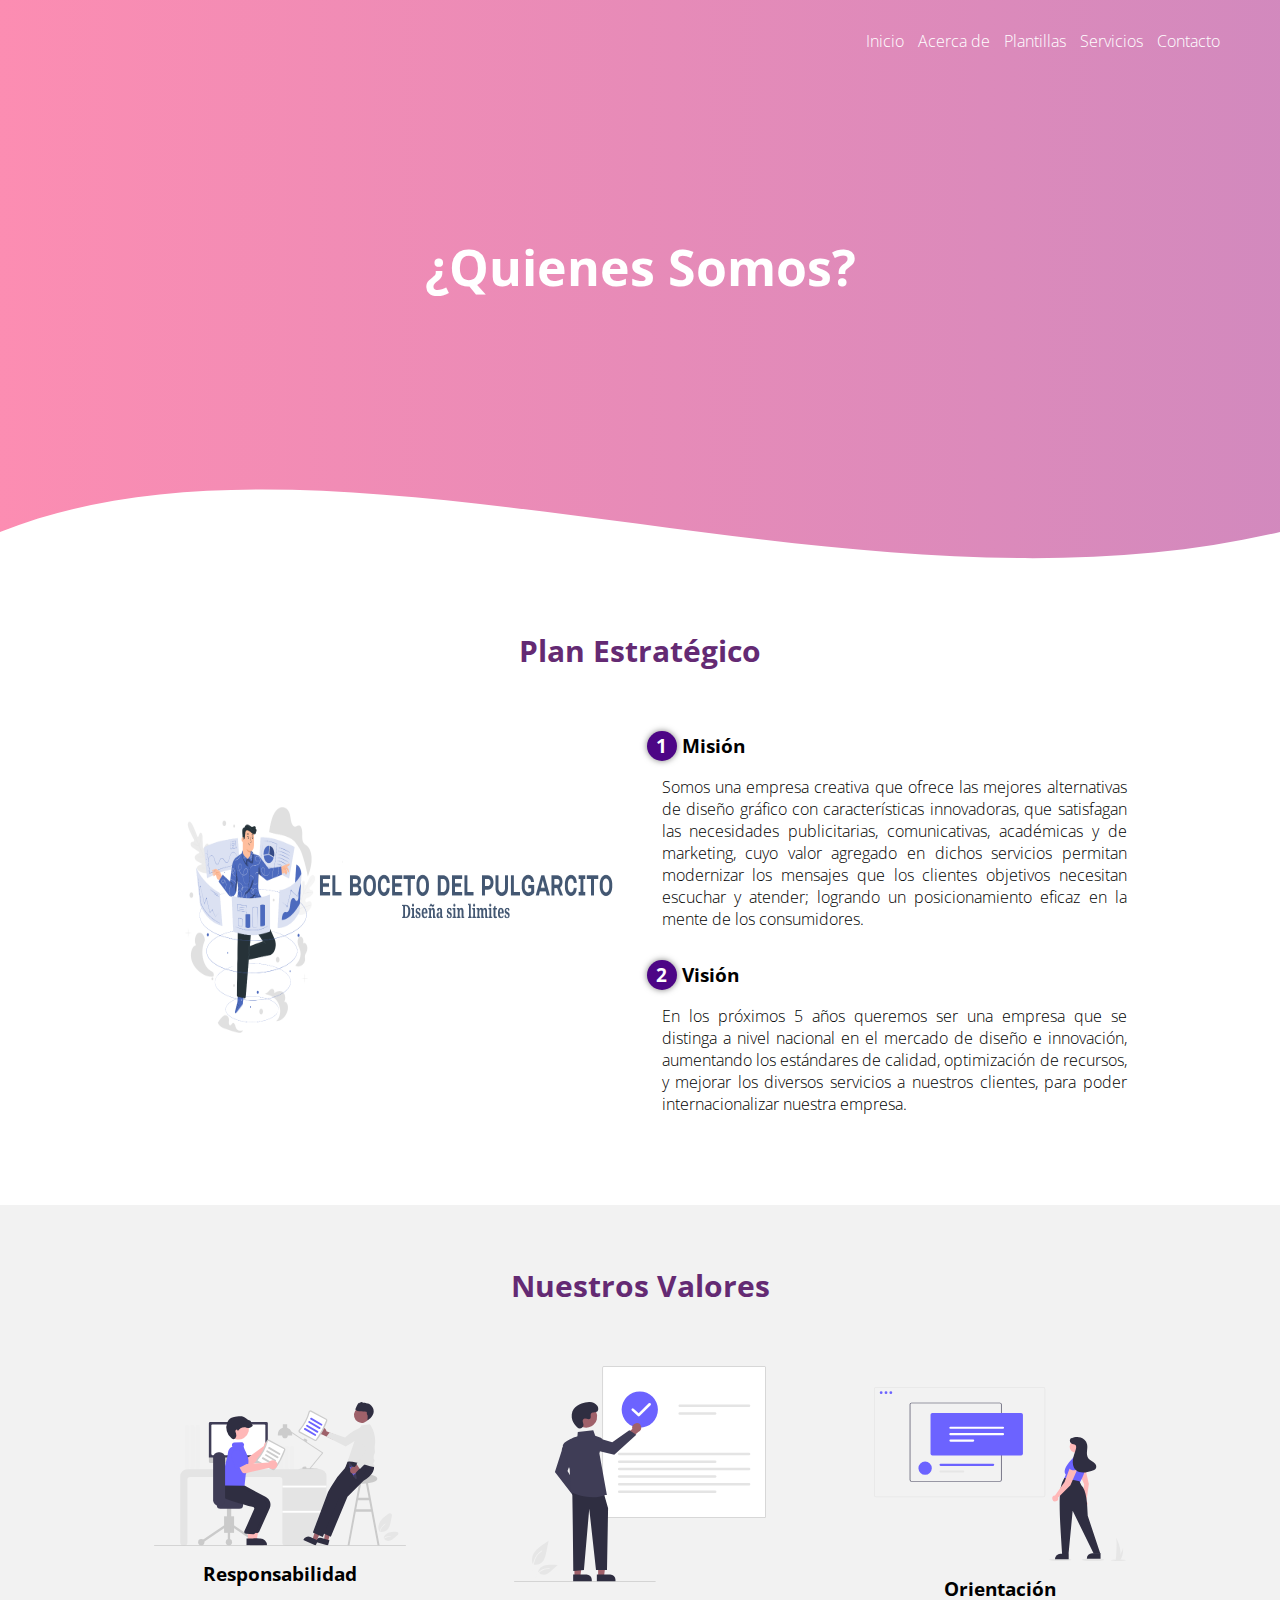
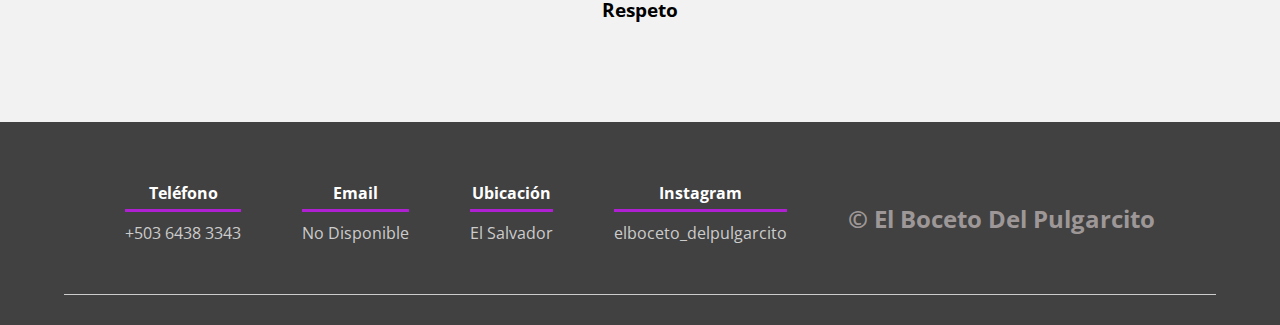
==== Acerca de.html @ 9a503852 "Add files via upload" ====
<!DOCTYPE html>
<html lang="es">
<head>
    <meta charset="UTF-8">
    <meta http-equiv="X-UA-Compatible" content="IE=edge">
    <meta name="viewport" content="width=device-width, initial-scale=1.0">
    <title>El Boceto Del Pulgarcito</title>
    <link rel="shortcut icon" href="img/Visual data-pana.png" type="image/x-icon">
    <link rel="stylesheet" href="css/estilos.css">
    <link href="https://fonts.googleapis.com/css?family=Open+Sans:300,400,700,800&display=swap" rel="stylesheet"> 
</head>
<body>
    <header>
        <nav>
            <a href="index.html">Inicio</a>
            <a href="Acerca de.html">Acerca de</a>
            <a href="#">Plantillas</a>
            <a href="#">Servicios</a>
            <a href="#">Contacto</a>
        </nav>
        <section class="textos-header">
            <h1>¿Quienes Somos?</h1>
            <h2></h2>
        </section>
        <div style="height: 150px; overflow: hidden;" ><svg viewBox="0 0 500 150" preserveAspectRatio="none" style="height: 100%; width: 100%;"><path d="M0.00,49.98 C131.77,-84.38 333.23,151.47 500.00,49.98 L500.00,150.00 L0.00,150.00 Z" style="stroke: none; fill: rgb(255, 255, 255);"></path></svg></div>
    </header>
    <main>
        <section class="contenedor sobre-nosotros">
        <h2 class="titulo">Plan Estratégico</h2>
        <div class="contenedor-sobre-nosotros">
            <img src="img/portada.png" alt="" class="imagen-about-us">
            <div class="contenido-textos">
                <h3><span>1</span>Misión</h3>
                <p>Somos una empresa creativa que ofrece las mejores alternativas de diseño gráfico con características innovadoras, que satisfagan las necesidades publicitarias, comunicativas,
                    académicas y de marketing, cuyo valor agregado en dichos servicios permitan modernizar los mensajes que los clientes objetivos necesitan escuchar y atender; logrando un posicionamiento
                    eficaz en la mente de los consumidores.
                <h3><span>2</span>Visión</h3>
            <p>En los próximos 5 años queremos ser una empresa que se distinga a nivel nacional en el mercado de diseño e innovación, aumentando los estándares de calidad, optimización de recursos, y mejorar los
                diversos servicios a nuestros clientes, para poder internacionalizar nuestra empresa.
            </p></main>
    
</body>
</section>
<section class="about-services">
    <div class="contenedor">
        <h2 class="titulo">Nuestros Valores</h2>
        <div class="servicio-cont">
            <div class="servicio-ind">
                <img src="img/undraw_Working_re_ddwy.svg" alt="">
                <h3>Responsabilidad</h3>
                <p></p>
            </div>
            <div class="servicio-ind">
                <img src="img/undraw_Done_re_oak4.svg" alt="">
                <h3>Respeto</h3>
                <p></p>
            </div>
            <div class="servicio-ind">
                <img src="img/undraw_online_message_re_3m5v.svg" alt="">
                <h3>Orientación</h3>
                <p></p>
            </div>
        </div>
    </div>
</section>
</main>
<footer>
    <div class="contenedor-footer">
        <div class="content-foo">
            <h4>Teléfono</h4>
            <p>+503 6438 3343</p>
        </div>
        <div class="content-foo">
            <h4>Email</h4>
            <p>No Disponible</p>
        </div>
        <div class="content-foo">
            <h4>Ubicación</h4>
            <p>El Salvador</p>
        </div>
        <div class="content-foo">
            <h4>Instagram</h4>
            <p>elboceto_delpulgarcito</p>
    </div>
    <h2 class="titulo-final">&copy; El Boceto Del Pulgarcito</h2>
</footer>
</html>
---- css/estilos.css ----
* {
    margin: 0;
    padding: 0;
    box-sizing: border-box;
}

body {
    font-family: 'open sans';
}

.contenedor {
    padding: 60px 0;
    width: 90%;
    max-width: 1000px;
    margin: auto;
    overflow: hidden;
}

.titulo {
    color: #642a73;
    font-size: 30px;
    text-align: center;
    margin-bottom: 60px;
}

/* Header */

header {
    width: 100%;
    height: 600px;
    background: #bc4e9c;
    /* fallback for old browsers */
    background: -webkit-linear-gradient(to right, hsla(340, 95%, 50%, 0.459), hsla(317, 45%, 52%, 0.664)), url(../img/portada.jpg);
    /* Chrome 10-25, Safari 5.1-6 */
    background: linear-gradient(to right, hsla(340, 95%, 50%, 0.459), hsla(317, 45%, 52%, 0.664)), url(../img/portada.jpg);
    /* W3C, IE 10+/ Edge, Firefox 16+, Chrome 26+, Opera 12+, Safari 7+ */
    background-size: cover;
    background-attachment: fixed;
    position: relative;
}

nav{
    text-align: right;
    padding: 30px 50px 0 0;
}

nav > a{
    color:#fff;
    font-weight: 300;
    text-decoration: none;
    margin-right: 10px;
}

nav > a:hover{
    text-decoration: underline;
}

header .textos-header{
    display: flex;
    height: 430px;
    width: 100%;
    align-items: center;
    justify-content: center;
    flex-direction: column;
    text-align: center;
}

.textos-header h1{
    font-size: 50px;
    color:#fff;
}

.textos-header h2{
    font-size: 30px;
    font-weight: 300;
    color:#fff;
}

.wave{
    position: absolute;
    bottom: 0;
    width: 100%;
}

/* About us */

main .sobre-nosotros{
    padding: 30px 0 60px 0;
}
.contenedor-sobre-nosotros{
    display: flex;
    justify-content: space-evenly;
}

.imagen-about-us{
    width: 48%;
}

.sobre-nosotros .contenido-textos{
    width: 48%;
}

.contenido-textos h3{
    margin-bottom: 15px;
}

.contenido-textos h3 span{
    background: #4d0686;
    color: #fff;
    border-radius: 50%;
    display: inline-block;
    text-align: center;
    width: 30px;
    height: 30px;
    padding: 2px;
    box-shadow: 0 0 6px 0 rgba(0, 0, 0, .5);
    margin-right: 5px;
}

.contenido-textos p{
    padding: 0px 0px 30px 15px;
    font-weight: 300;
    text-align: justify;
}

/* Galeria */


.portafolio{
    background: #f2f2f2;
}

.galeria-port{
    display: flex;
    justify-content: space-evenly;
    flex-wrap: wrap;
}

.imagen-port{
    width: 24%;
    margin-bottom: 10px;
    overflow: hidden;
    position: relative;
    cursor: pointer;
    box-shadow: 0 0 6px 0 rgba(0, 0, 0, .5);
}

.imagen-port > img{
    width: 100%;
    height: 100%;
    object-fit: cover;
    display: block;
}

.hover-galeria{
    position: absolute;
    width: 100%;
    height: 100%;
    top: 0;
    transform: scale(0);
    background: hsla(273,91%,27%, 0.7);
    transition: transform .5s;
    display: flex;
    justify-content: center;
    align-items: center;
    flex-direction: column;
}

.hover-galeria img{
    width: 50px;
}

.hover-galeria p{
    color: #fff;
}

.imagen-port:hover .hover-galeria{
    transform: scale(1);
}

/* Clients */

.cards{
    display: flex;
    justify-content: space-evenly;
}

.cards .card{
    background: #4d0686;
    display: flex;
    width: 46%;
    height: 200px;
    align-items: center;
    justify-content: space-evenly;
    border-radius: 5px;
    box-shadow: 0 0 6px 0 rgba(0, 0, 0, 0.6);
}

.cards .card img{
    width: 100px;
    height: 100px;
    object-fit: cover;
    border: 3px solid #fff;
    border-radius: 50%;
    display: block;
}

.cards .card > .contenido-texto-card{
    width: 60%;
    color: #fff;
}

.cards .card > .contenido-texto-card p{
    font-weight: 300;
    padding-top: 5px;
}

/*  Our team */

.about-services{
    background: #f2f2f2;
    padding-bottom: 30px;
}


.servicio-cont{
    display:flex;
    justify-content: space-between;
    align-items: center;
}

.servicio-ind{
    width: 28%;
    text-align: center;
}

.servicio-ind img{
    width: 90%;
}

.servicio-ind h3{
    margin: 10px 0;
}

.servicio-ind p{
    font-weight: 300;
    text-align: justify;
}

/* footer */

footer{
    background: #414141;
    padding: 60px 0 30px 0;
    margin: auto;
    overflow: hidden;
}

.contenedor-footer{
    display: flex;
    width: 90%;
    justify-content: space-evenly;
    margin: auto;
    padding-bottom: 50px;
    border-bottom: 1px solid #ccc;
}

.content-foo{
    text-align: center;
}

.content-foo h4{
    color: #fff;
    border-bottom: 3px solid #af20d3;
    padding-bottom: 5px;
    margin-bottom: 10px;
}

.content-foo p{
    color: #ccc;
}

.titulo-final{
    text-align: center;
    font-size: 24px;
    margin: 20px 0 0 0;
    color: #9e9797;
}

@media screen and (max-width:900px){
    header{
        background-position: center;
    }

    .contenedor-sobre-nosotros{
        flex-direction: column;
        justify-content: center;
        align-items: center;
    }

    .sobre-nosotros .contenido-textos{
        width: 90%;
    }

    .imagen-about-us{
        width: 90%;
    }

    /* Galeria */

    .imagen-port{
        width: 44%;
    }

    /* Clientes */

    .cards{
        flex-direction: column;
        justify-content: center;
        align-items: center;
    }

    .cards .card{
        width: 90%;
    }

    .cards .card:first-child{
        margin-bottom: 30px;
    }

    /* servicios */

    .servicio-cont{
        justify-content: center;
        flex-direction: column;
    }

    .servicio-ind{
        width: 100%;
        text-align: center;
    }

    .servicio-ind:nth-child(1), .servicio-ind:nth-child(2){
        margin-bottom: 60px;
    }

    .servicio-ind img{
        width: 90%;
    }
}

@media screen and (max-width:500px){
    nav{
        text-align: center;
        padding: 30px 0 0 0;
    }

    nav > a{
        margin-right: 5px;
    }

    .textos-header h1{
        font-size: 35px;
    }

    .textos-header h2{
        font-size: 20px;
    }

    /* ABOUT US */

    .imagen-about-us{
        margin-bottom: 60px;
        width: 99%;
    }

    .sobre-nosotros .contenido-textos{
        width: 95%;
    }

    /* Galeria */

    .imagen-port{
        width: 95%;
    }

    /* Clients */

    .cards .card{
        height: 450px;
        display: flex;
        flex-direction: column;
        align-items: center;
    }

    .cards .card img{
        width: 90px;
        height: 90px;
    }

    /* Footer */

    .contenedor-footer{
        flex-direction: column;
        border: none;
    }

    .content-foo{
        margin-bottom: 20px;
        text-align: center;
    }

    .content-foo h4{
        border: none;
    }

    .content-foo p{
        color: #ccc;
        border-bottom: 1px solid #f2f2f2;
        padding-bottom: 20px;
    }

    .titulo-final{
        font-size: 20px;
    }
}
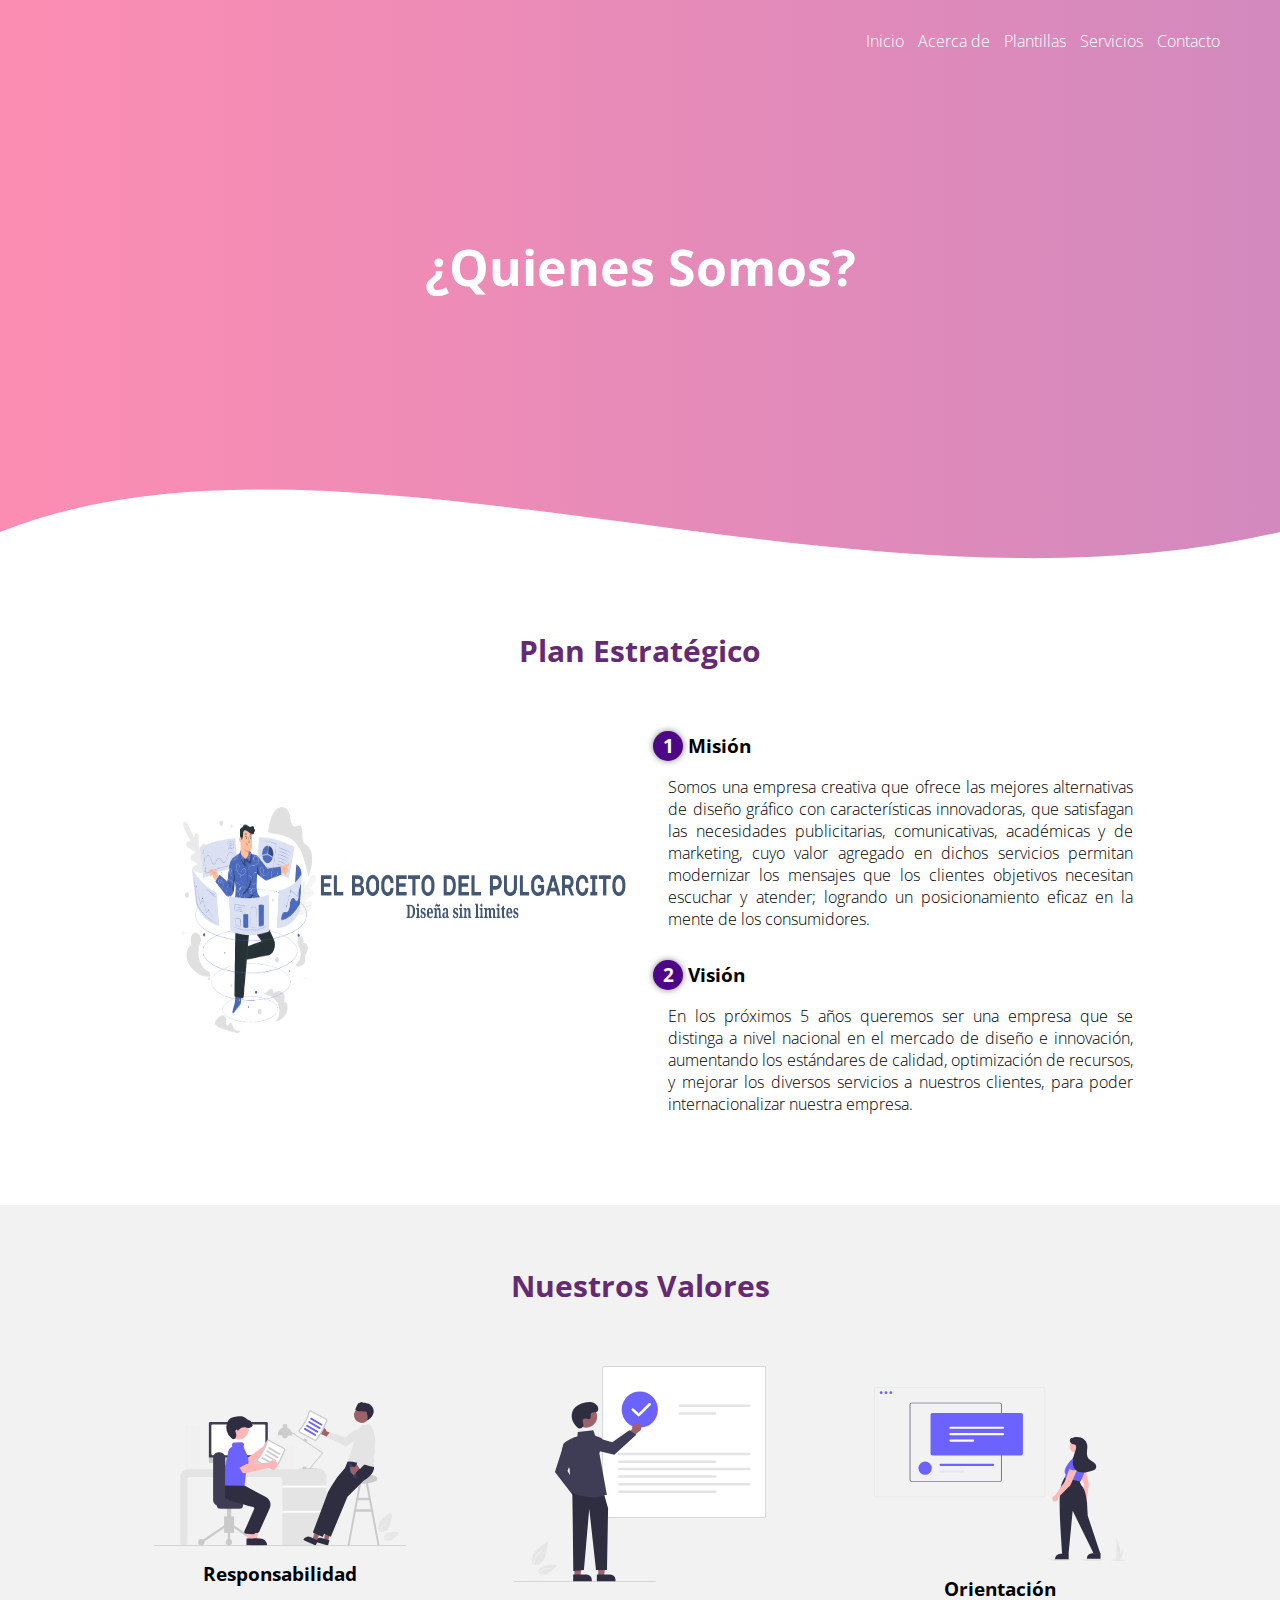
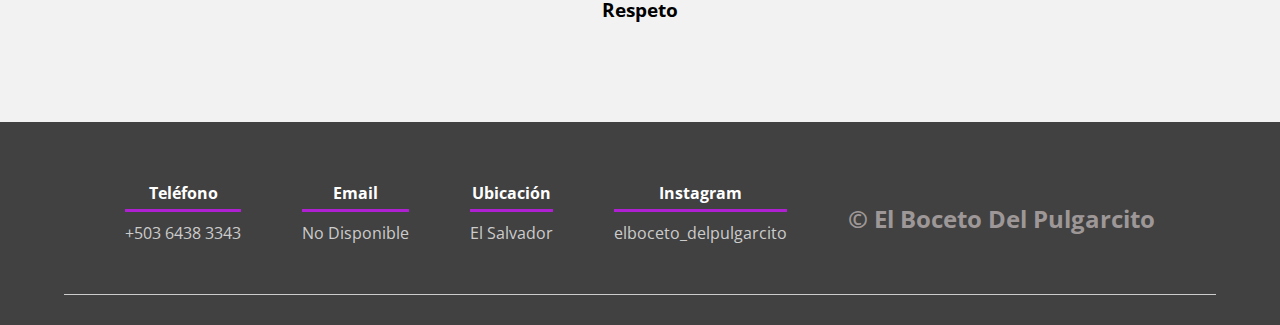
==== commit 97dfccb1: "Add files via upload" ====
--- a/Acerca de.html
+++ b/Acerca de.html
@@ -14,7 +14,7 @@
         <nav>
             <a href="index.html">Inicio</a>
             <a href="Acerca de.html">Acerca de</a>
-            <a href="#">Plantillas</a>
+            <a href="Plantillas.html">Plantillas</a>
             <a href="#">Servicios</a>
             <a href="#">Contacto</a>
         </nav>
--- a/css/estilos.css
+++ b/css/estilos.css
@@ -93,7 +93,7 @@
 }
 
 .imagen-about-us{
-    width: 48%;
+    width: 50%;
 }
 
 .sobre-nosotros .contenido-textos{
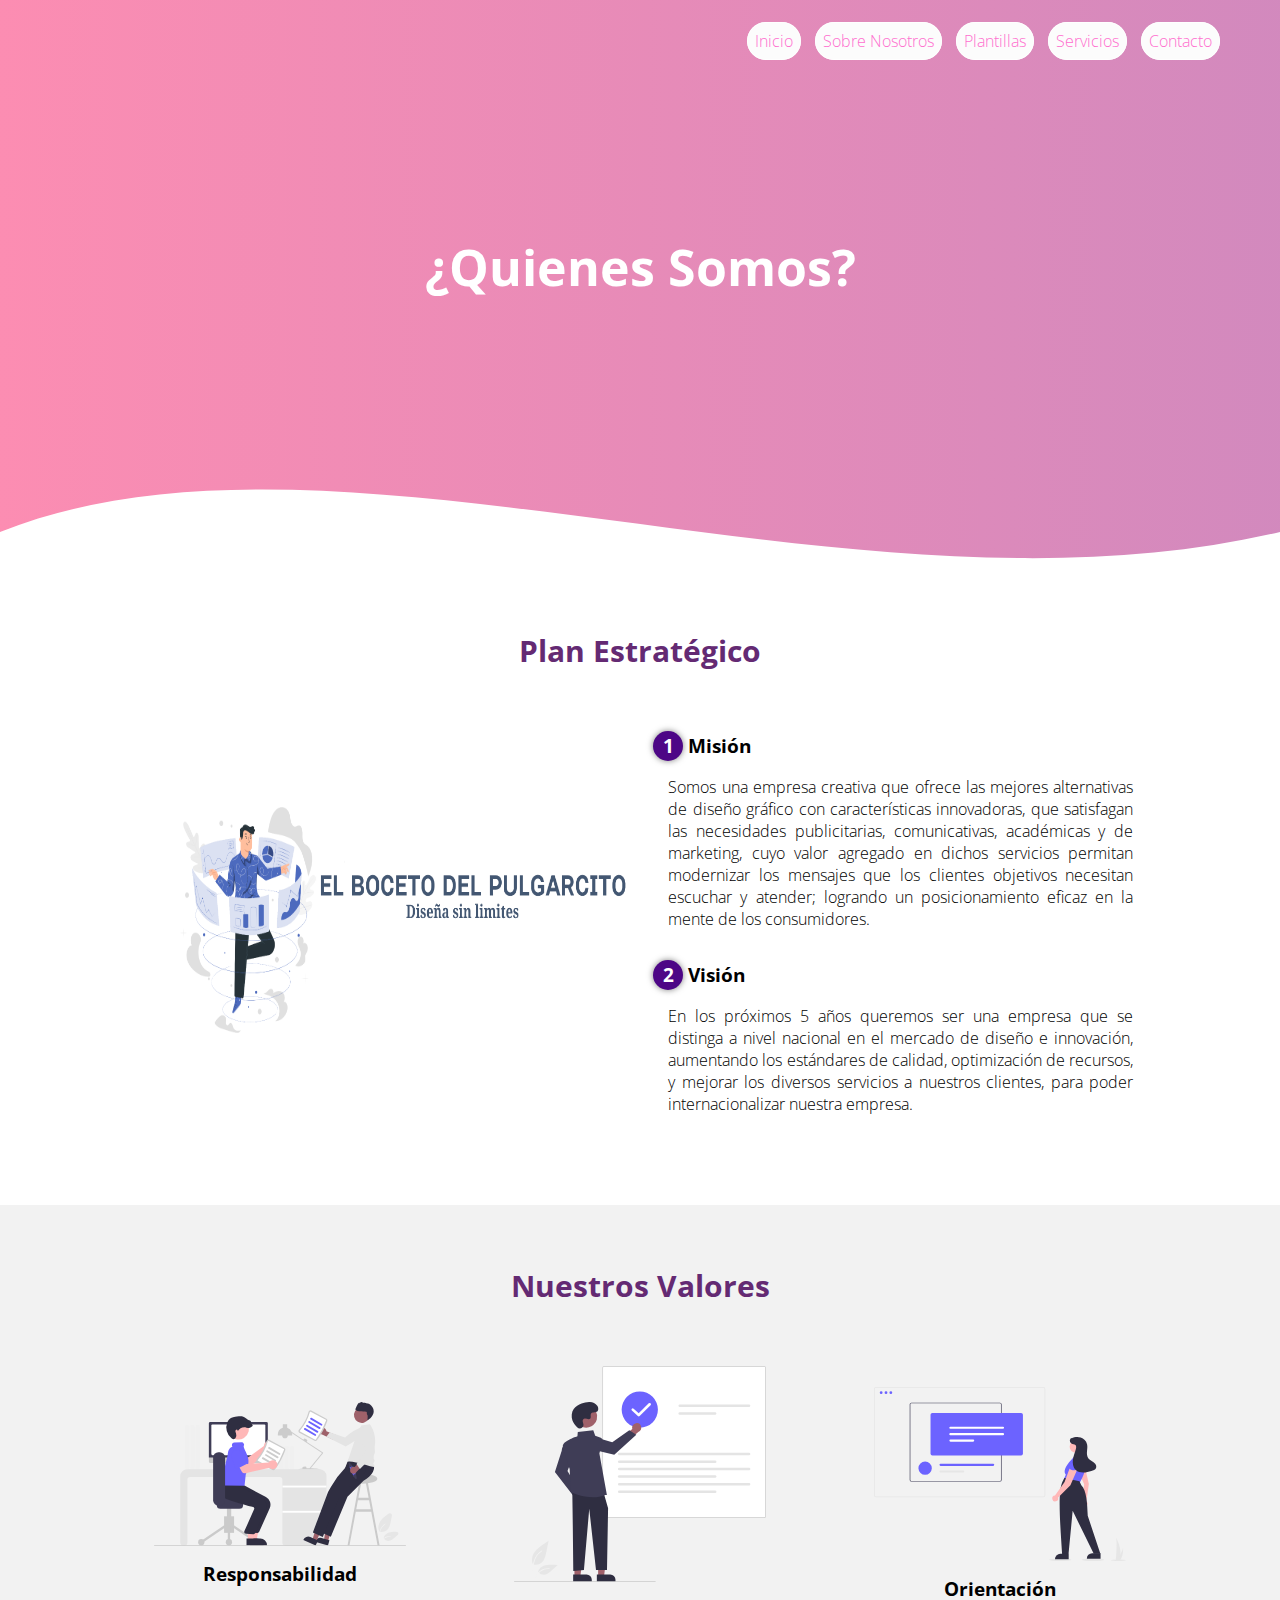
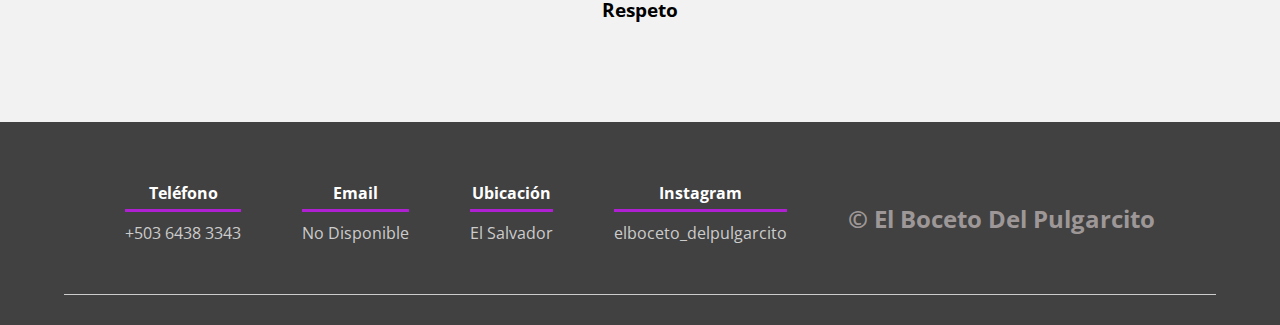
==== commit e3929abf: "Add files via upload" ====
--- a/Acerca de.html
+++ b/Acerca de.html
@@ -12,11 +12,11 @@
 <body>
     <header>
         <nav>
-            <a href="index.html">Inicio</a>
-            <a href="Acerca de.html">Acerca de</a>
-            <a href="Plantillas.html">Plantillas</a>
-            <a href="#">Servicios</a>
-            <a href="#">Contacto</a>
+            <a href="index.html" class="cta2">Inicio</a>
+            <a href="Acerca de.html" class="cta2">Sobre Nosotros</a>
+            <a href="Prueba.html" class="cta2">Plantillas</a>
+            <a href="#" class="cta2">Servicios</a>
+            <a href="#" class="cta2">Contacto</a>
         </nav>
         <section class="textos-header">
             <h1>¿Quienes Somos?</h1>
--- a/css/estilos.css
+++ b/css/estilos.css
@@ -9,6 +9,46 @@
 }
 
 .contenedor {
+    padding: 60px 0;
+    width: 90%;
+    max-width: 1000px;
+    margin: auto;
+    overflow: hidden;
+}
+
+.contenedor-imagen {
+    padding: 60px 0;
+    width: 90%;
+    max-width: 1000px;
+    margin: auto;
+    overflow: hidden;
+}
+
+.contenedor-imagen-bts {
+    padding: 60px 0;
+    width: 90%;
+    max-width: 1000px;
+    margin: auto;
+    overflow: hidden;
+}
+
+.contenedor-imagen-abeja {
+    padding: 60px 0;
+    width: 90%;
+    max-width: 1000px;
+    margin: auto;
+    overflow: hidden;
+}
+
+.contenedor-imagen-abejitas{
+    padding: 60px 0;
+    width: 90%;
+    max-width: 1000px;
+    margin: auto;
+    overflow: hidden;
+}
+
+.contenedor-imagen-cactus{
     padding: 60px 0;
     width: 90%;
     max-width: 1000px;
@@ -96,17 +136,102 @@
     width: 50%;
 }
 
+main .imagen-plantilla1{
+    padding: 30px 0 60px 0;
+}
+
+.contenedor-imagen{
+    display: flex;
+    justify-content: space-evenly;
+}
+
+.imagen-de-prueba{
+    width: 50%;
+}
+
+main .imagen-plantilla2{
+    padding: 30px 0 60px 0;
+}
+
+.contenedor-imagen-bts{
+    display: flex;
+    justify-content: space-evenly;
+}
+
+.imagen-de-bts{
+    width: 50%;
+}
+
+main .imagen-plantilla3{
+    padding: 30px 0 60px 0;
+}
+
+.contenedor-imagen-abeja{
+    display: flex;
+    justify-content: space-evenly;
+}
+
+.imagen-de-abeja{
+    width: 50%;
+}
+
+main .imagen-plantilla4{
+    padding: 30px 0 60px 0;
+}
+
+.contenedor-imagen-abejitas{
+    display: flex;
+    justify-content: space-evenly;
+}
+
+.imagen-de-abejitas{
+    width: 50%;
+}
+
+main .imagen-plantilla5{
+    padding: 30px 0 60px 0;
+}
+
+.contenedor-imagen-cactus{
+    display: flex;
+    justify-content: space-evenly;
+}
+
+.imagen-de-cactus{
+    width: 50%;
+}
+
 .sobre-nosotros .contenido-textos{
     width: 48%;
 }
 
+.contenedor-imagen .contenido-textos{
+    width: 48%;
+}
+
+.contenedor-imagen-bts .contenido-textos{
+    width: 48%;
+}
+
+.contenedor-imagen-abeja .contenido-textos{
+    width: 48%;
+}
+
+.contenedor-imagen-abejitas .contenido-textos{
+    width: 48%;
+}
+
+.contenedor-imagen-cactus .contenido-textos{
+    width: 48%;
+}
+
 .contenido-textos h3{
     margin-bottom: 15px;
 }
 
 .contenido-textos h3 span{
     background: #4d0686;
-    color: #fff;
+    color: rgb(255, 255, 255);
     border-radius: 50%;
     display: inline-block;
     text-align: center;
@@ -121,6 +246,28 @@
     padding: 0px 0px 30px 15px;
     font-weight: 300;
     text-align: justify;
+}
+
+.cta{
+    padding: 7px;
+    width: 100px;
+    background-color: #d15dee;
+    border: 1px solid #fff;
+    border-radius: 55px;
+    text-align: center;
+    text-decoration: none;
+    color: #fff;
+}
+
+.cta2{
+    padding: 7px;
+    width: 100px;
+    background-color: #fcfcfc;
+    border: 1px solid #fff;
+    border-radius: 55px;
+    text-align: center;
+    text-decoration: none;
+    color: rgb(255, 110, 207);
 }
 
 /* Galeria */
@@ -306,6 +453,77 @@
         width: 90%;
     }
 
+    .contenedor-imagen{
+        flex-direction: column;
+        justify-content: center;
+        align-items: center;
+    }
+
+    .imagen-plantilla1 .contenido-textos{
+        width: 90%;
+    }
+
+    .imagen-de-prueba{
+        width: 90%;
+    }
+
+    .contenedor-imagen-bts{
+        flex-direction: column;
+        justify-content: center;
+        align-items: center;
+    }
+
+    .imagen-plantilla2 .contenido-textos{
+        width: 90%;
+    }
+
+    .imagen-de-bts{
+        width: 90%;
+    }
+
+    .contenedor-imagen-abeja{
+        flex-direction: column;
+        justify-content: center;
+        align-items: center;
+    }
+
+    .imagen-plantilla3 .contenido-textos{
+        width: 90%;
+    }
+
+    .imagen-de-abeja{
+        width: 90%;
+    }
+
+    .contenedor-imagen-abejitas{
+        flex-direction: column;
+        justify-content: center;
+        align-items: center;
+    }
+
+    .imagen-plantilla4 .contenido-textos{
+        width: 90%;
+    }
+
+    .imagen-de-abejitas{
+        width: 90%;
+    }
+
+    .contenedor-imagen-cactus{
+        flex-direction: column;
+        justify-content: center;
+        align-items: center;
+    }
+
+    .imagen-plantilla5 .contenido-textos{
+        width: 90%;
+    }
+
+    .imagen-de-cactus{
+        width: 90%;
+    }
+
+
     /* Galeria */
 
     .imagen-port{
@@ -374,7 +592,53 @@
         width: 99%;
     }
 
+
     .sobre-nosotros .contenido-textos{
+        width: 95%;
+    }
+
+    .imagen-de-prueba{
+        margin-bottom: 60px;
+        width: 99%;
+    }
+
+    .imagen-plantilla1 .contenido-textos{
+        width: 95%;
+    }
+
+    .imagen-de-bts{
+        margin-bottom: 60px;
+        width: 99%;
+    }
+
+    .imagen-plantilla2 .contenido-textos{
+        width: 95%;
+    }
+
+    .imagen-de-abeja{
+        margin-bottom: 60px;
+        width: 99%;
+    }
+
+    .imagen-plantilla3 .contenido-textos{
+        width: 95%;
+    }
+
+    .imagen-de-abejitas{
+        margin-bottom: 60px;
+        width: 99%;
+    }
+
+    .imagen-plantilla4 .contenido-textos{
+        width: 95%;
+    }
+
+    .imagen-de-cactus{
+        margin-bottom: 60px;
+        width: 99%;
+    }
+
+    .imagen-plantilla5 .contenido-textos{
         width: 95%;
     }
 
@@ -423,4 +687,5 @@
     .titulo-final{
         font-size: 20px;
     }
+   
 }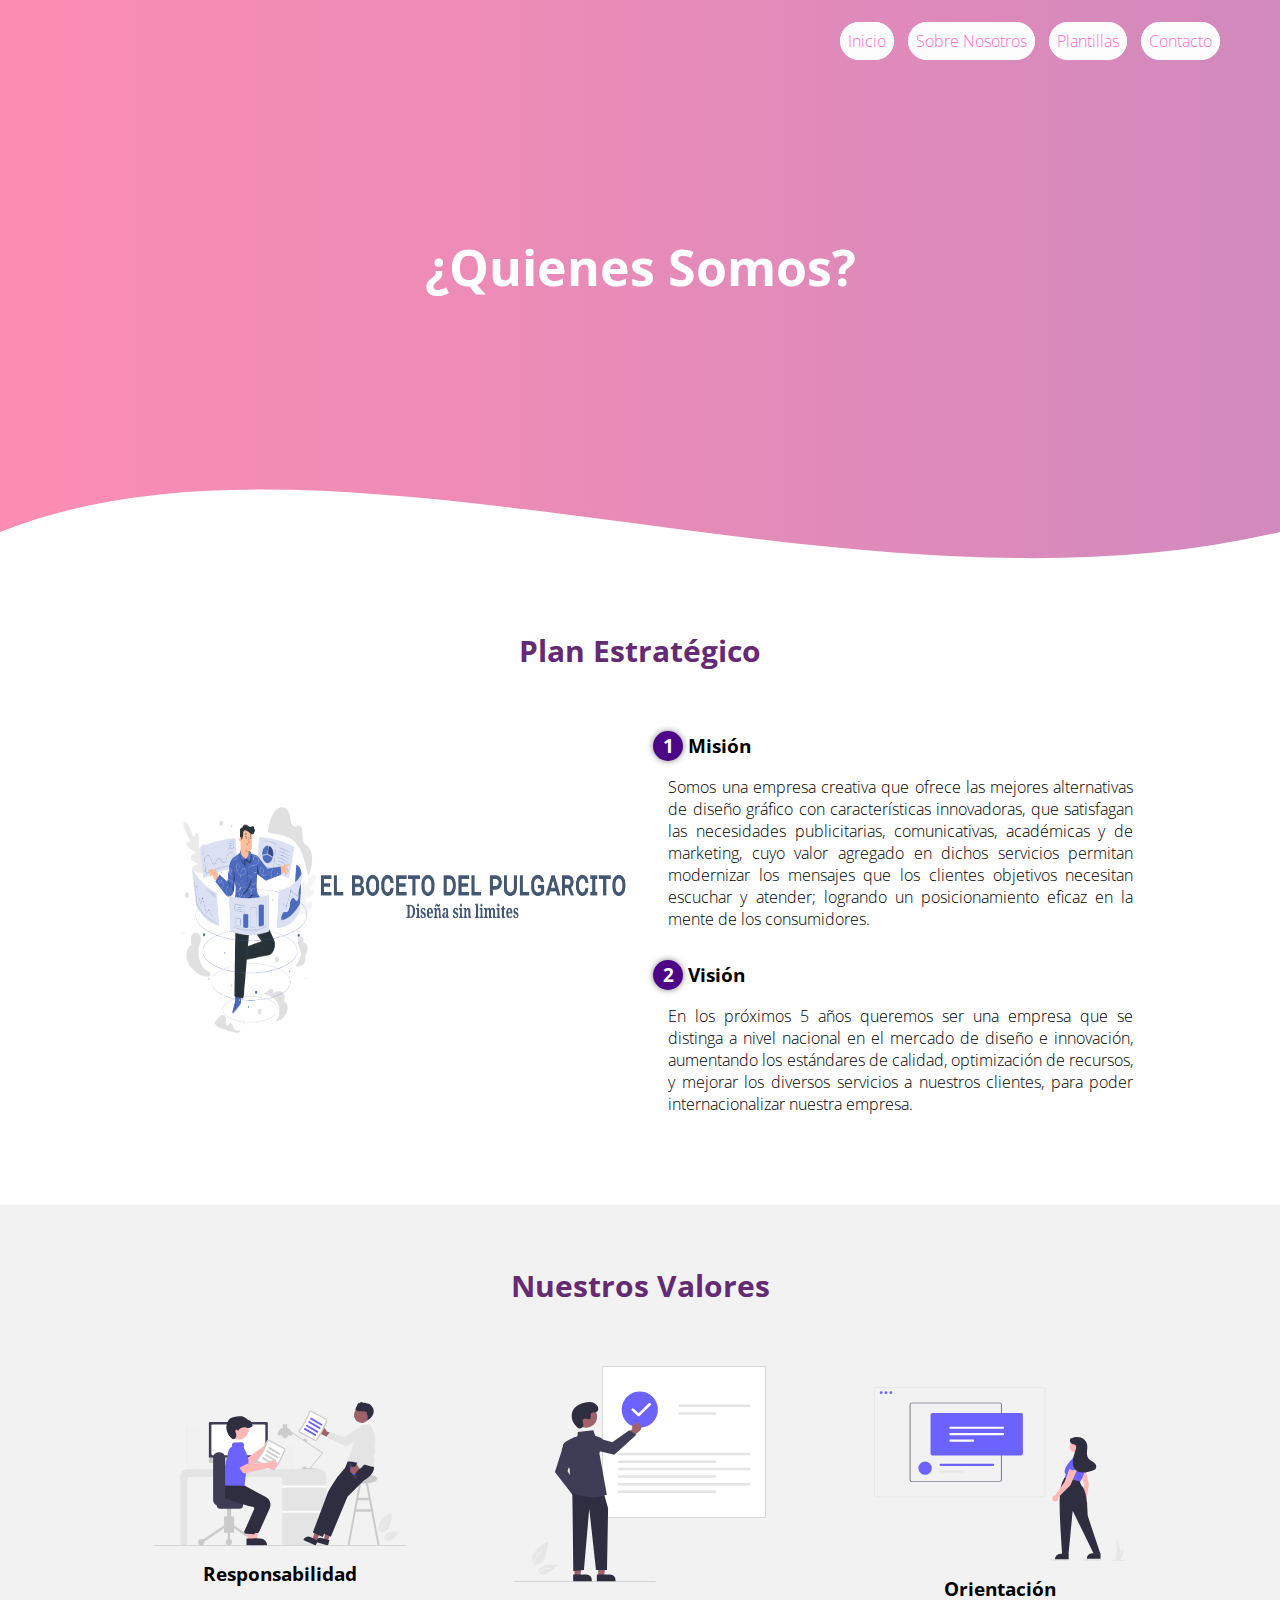
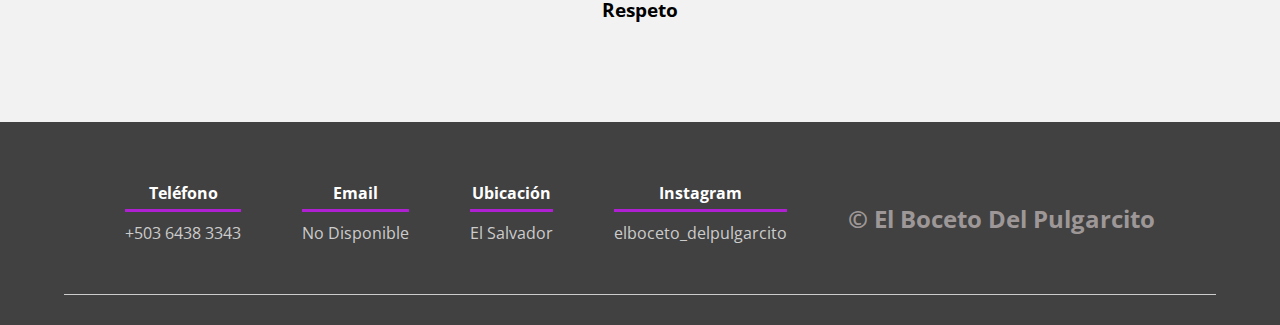
==== commit 163b8797: "Add files via upload" ====
--- a/Acerca de.html
+++ b/Acerca de.html
@@ -15,7 +15,6 @@
             <a href="index.html" class="cta2">Inicio</a>
             <a href="Acerca de.html" class="cta2">Sobre Nosotros</a>
             <a href="Prueba.html" class="cta2">Plantillas</a>
-            <a href="#" class="cta2">Servicios</a>
             <a href="#" class="cta2">Contacto</a>
         </nav>
         <section class="textos-header">
--- a/css/estilos.css
+++ b/css/estilos.css
@@ -49,6 +49,22 @@
 }
 
 .contenedor-imagen-cactus{
+    padding: 60px 0;
+    width: 90%;
+    max-width: 1000px;
+    margin: auto;
+    overflow: hidden;
+}
+
+.contenedor-imagen-escandalosos{
+    padding: 60px 0;
+    width: 90%;
+    max-width: 1000px;
+    margin: auto;
+    overflow: hidden;
+}
+
+.contenedor-imagen-gatito{
     padding: 60px 0;
     width: 90%;
     max-width: 1000px;
@@ -79,6 +95,12 @@
     position: relative;
 }
 
+.modal{
+    display: flex;
+    height: 100vh;
+    width: 100%;
+}
+
 nav{
     text-align: right;
     padding: 30px 50px 0 0;
@@ -94,6 +116,7 @@
 nav > a:hover{
     text-decoration: underline;
 }
+
 
 header .textos-header{
     display: flex;
@@ -201,6 +224,32 @@
     width: 50%;
 }
 
+main .imagen-plantilla6{
+    padding: 30px 0 60px 0;
+}
+
+.contenedor-imagen-escandalosos{
+    display: flex;
+    justify-content: space-evenly;
+}
+
+.imagen-de-escandalosos{
+    width: 50%;
+}
+
+main .imagen-plantilla7{
+    padding: 30px 0 60px 0;
+}
+
+.contenedor-imagen-gatito{
+    display: flex;
+    justify-content: space-evenly;
+}
+
+.imagen-de-gatito{
+    width: 50%;
+}
+
 .sobre-nosotros .contenido-textos{
     width: 48%;
 }
@@ -222,6 +271,14 @@
 }
 
 .contenedor-imagen-cactus .contenido-textos{
+    width: 48%;
+}
+
+.contenedor-imagen-escandalosos .contenido-textos{
+    width: 48%;
+}
+
+.contenedor-imagen-gatito .contenido-textos{
     width: 48%;
 }
 
@@ -259,6 +316,98 @@
     color: #fff;
 }
 
+.modal{
+    position: fixed;
+    top: 0;
+    bottom: 0;
+    left: 0;
+    right: 0;
+    background-color: #333;
+    display: flex;
+
+    --opacity: 0;
+    --pointer: none;
+
+    opacity: var(--opacity);
+    pointer-events: var(--pointer);
+    transition: opacity .5s;
+}
+
+.modal:target{
+    --opacity: 1;
+    --pointer:  unset;
+}
+
+.modal_container{
+    margin: auto;
+    background-color: #fff;
+    width: 90%;
+    max-width: 600px;
+    max-height: 90%;
+    overflow: hidden;
+    text-align: center;
+    padding: 2.5m 1.5m;
+    border-radius: 1em;
+}
+
+.modal:target .modal_container{
+    animation: show 1s .5s backwards;
+}
+
+@keyframes show {
+    0%{
+        transform: translateY(-150vh);
+    }
+}
+
+.modal_picture{
+    width: 90%;
+    margin: 0 auto;
+    max-width: 400px;
+    margin-bottom: 2em;
+}
+
+.modal:target .modal_picture{
+    animation: scale .5s 1s backwards;
+}
+
+@keyframes scale {
+    0%{
+        transform: scale(0);
+    }
+}
+
+.modal_img{
+    width: 100%;
+    display: block;
+}
+
+.modal_title{
+    font-size: 2.5rem;
+    font-weight: 500;
+}
+
+.modal-paragraph{
+    margin-top: 1em;
+    margin-bottom: 1em;
+    line-height: 1.5;
+}
+.modal_close{
+    display: inline-block;
+    border: 1px solid;
+    padding: 1em 2em;
+    text-decoration: none;
+    font-weight: 700;
+    color: #333;
+    border-radius: .4em;
+}
+
+@media (max-width:600px) {
+    .modal_title{
+        font-size: 1.7rem;
+    }
+}
+
 .cta2{
     padding: 7px;
     width: 100px;
@@ -523,6 +672,34 @@
         width: 90%;
     }
 
+    .contenedor-imagen-escandalosos{
+        flex-direction: column;
+        justify-content: center;
+        align-items: center;
+    }
+
+    .imagen-plantilla6 .contenido-textos{
+        width: 90%;
+    }
+
+    .imagen-de-escandalosos{
+        width: 90%;
+    }
+
+    .contenedor-imagen-gatito{
+        flex-direction: column;
+        justify-content: center;
+        align-items: center;
+    }
+
+    .imagen-plantilla7 .contenido-textos{
+        width: 90%;
+    }
+
+    .contenedor-imagen-gatito{
+        width: 90%;
+    }
+
 
     /* Galeria */
 
@@ -642,6 +819,24 @@
         width: 95%;
     }
 
+    .imagen-de-escandalosos{
+        margin-bottom: 60px;
+        width: 99%;
+    }
+
+    .imagen-plantilla6 .contenido-textos{
+        width: 95%;
+    }
+
+    .imagen-de-gatito{
+        margin-bottom: 60px;
+        width: 99%;
+    }
+
+    .imagen-plantilla7 .contenido-textos{
+        width: 95%;
+    }
+
     /* Galeria */
 
     .imagen-port{
